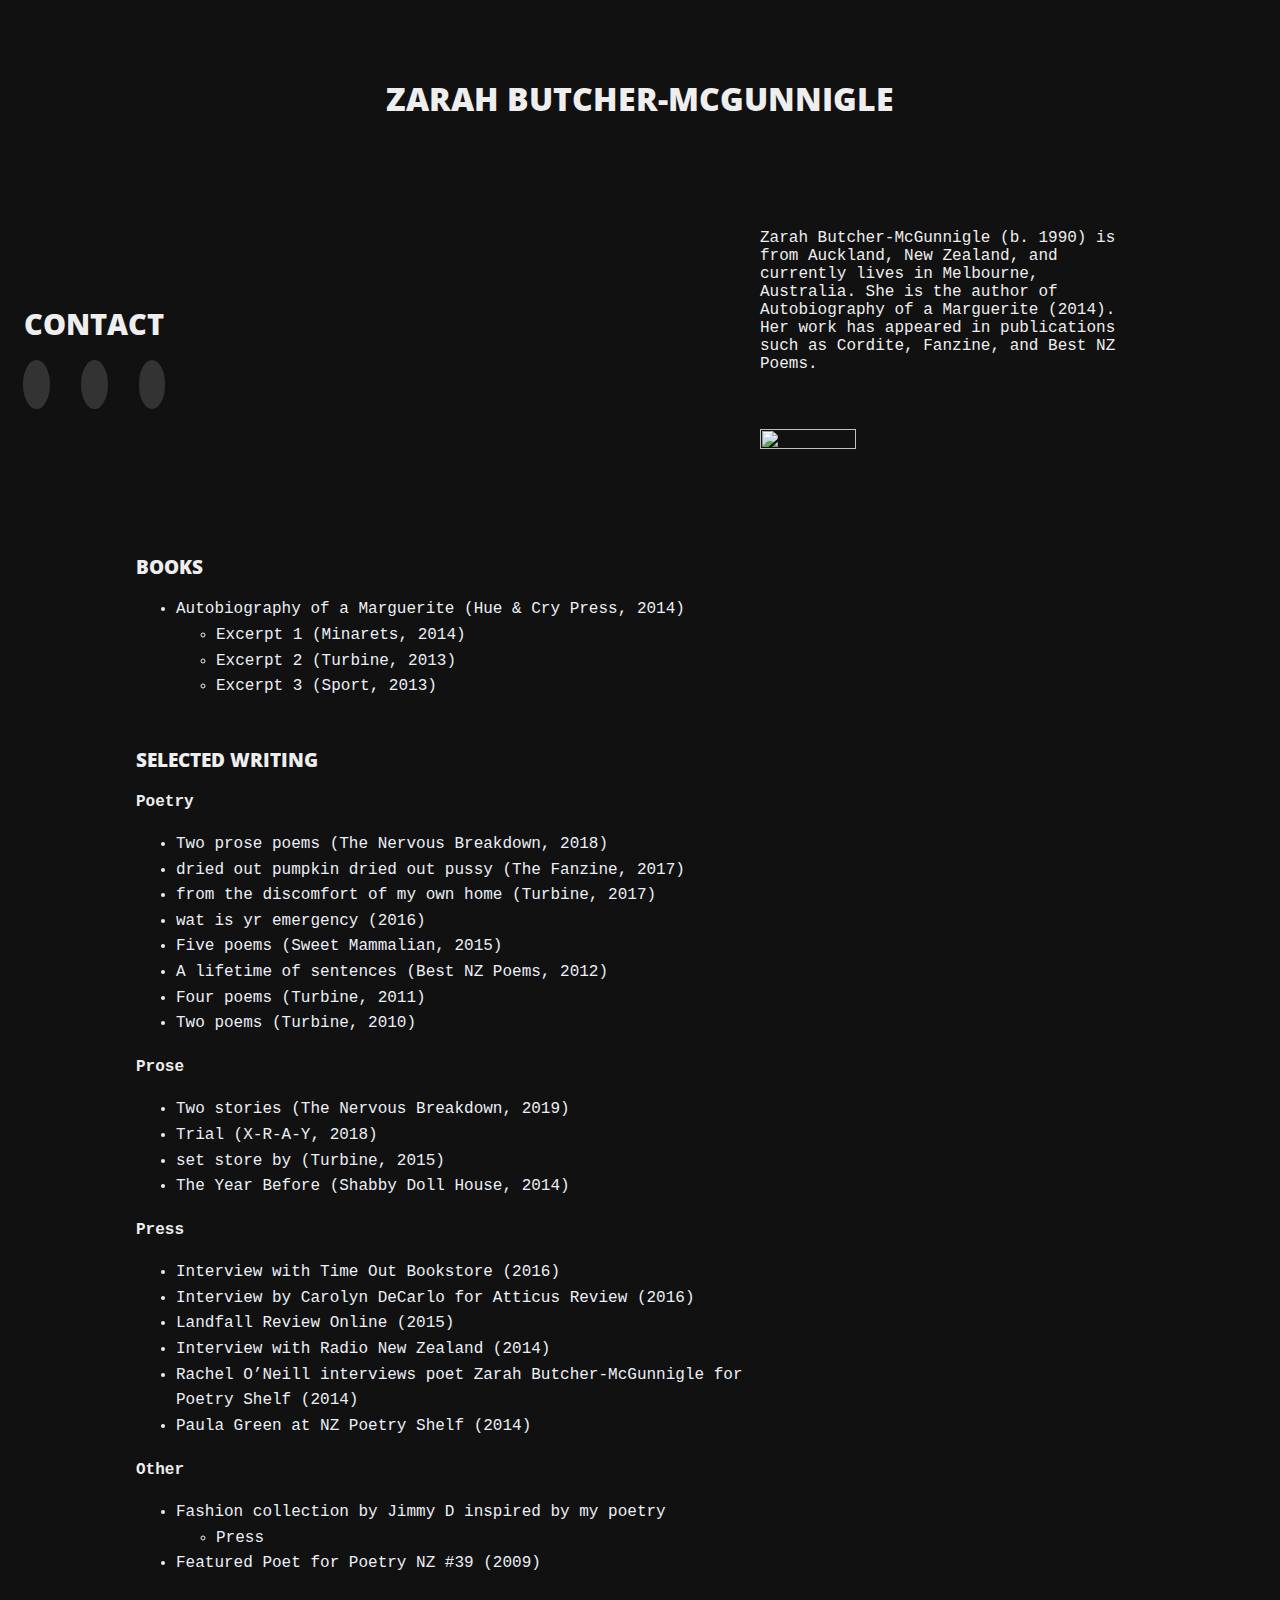
==== index.html @ 258d8d14 "Add files via upload" ====
<!--
Here is a template for the site if you want to try and write the page yourself. I have tried to add in comments to help you fill in the details. Message me on twitter or email if you have any questions.

The content of the webpape is controlled by the index.html file. The changes you make to this will change the writing you see on the page.

All the design of the page (font, colours etc.) is controlled by the main.css file. You are welcome to customise this anyway you like.

You can open this html file using your browser. If you make a change to this or the main.css and save it, you can then see the change by refreshing your browser.
 -->

<!DOCTYPE html>
<html lang="en" dir="ltr">
<head>
<meta charset="UTF-8" />
<meta name="viewport" content="width=device-width, initial-scale=1.0, user-scalable=no" />
<link rel="stylesheet" type="text/css" href="main.css" />
<link rel="stylesheet" type="text/css" href="colour.css" />

<link rel="stylesheet" href="https://use.fontawesome.com/releases/v5.6.1/css/all.css" integrity="sha384-gfdkjb5BdAXd+lj+gudLWI+BXq4IuLW5IT+brZEZsLFm++aCMlF1V92rMkPaX4PP" crossorigin="anonymous">

<!--
Enter your name here, this is what appears in the tab label on a browser.
 -->
<title>Zarah Butcher-McGunnigle</title>
</head>

<body>
<div class="list">

<!--
This is your name that appears at the top of the webpage
 -->
<h1 class="name">Zarah Butcher-McGunnigle</h1>

<!--
The below space is used for filling in your bio, if you dont want a bio delete everything below.
 -->
<div class="bio">
<div class="bioTitle">
<h3>about</h3>
</div>
<p>Zarah Butcher-McGunnigle (b. 1990) is from Auckland, New Zealand, and currently lives in
Melbourne, Australia. She is the author of Autobiography of a Marguerite (2014). Her work has
appeared in publications such as Cordite, Fanzine, and Best NZ Poems.
</p>
<div class="bioImage"><a href="https://www.hueandcrypress.com/shop/autobiography-of-a-marguerite" target="_blank"><img src="images/cover snip.PNG" width="50%" height="50%" alt=""/></a>
	</div>
	</div>

<!--
If you're deleting the bio, stop deleting from here.
 -->

<!--
Here's where we will fill in all your work.
The h3 and h4 are your headers. These help split the links into categories.
The <a ... part is a link.

Replace the google link with the link to your Work
Replace "Work Title [Journal]" with whatever you like.

The <br> is a line brake. This makes sure each link is on a new line.
 -->
<div class="content">
<h3>Books</h3>

<ul>
<li><a href="https://www.hueandcrypress.com/shop/autobiography-of-a-marguerite" target="_blank">Autobiography of a Marguerite (Hue &amp; Cry Press, 2014)</a></li>
<ul>
<li><a href="https://minarets.info/zarah-butcher-mcgunnigle-2/" target="_blank">Excerpt 1 (Minarets, 2014)</a></li>
<li><a href="http://nzetc.victoria.ac.nz/iiml/turbine/Turbi13/poetry/t1-g1-g1-t3-g1-t1-body-d1.html" target="_blank">Excerpt 2 (Turbine, 2013)</a></li>
<li><a href="http://nzetc.victoria.ac.nz/tm/scholarly/tei-Ba41Spo-t1-body1-d3.html" target="_blank">Excerpt 3 (Sport, 2013)</a></li>
</ul>
</ul>
	
<h3>selected writing</h3>
<h4>Poetry</h4>

<ul>
<li><a href="http://thenervousbreakdown.com/zarahbm/2018/11/two-prose-poems/#more-130241
" target="_blank">Two prose poems (The Nervous Breakdown, 2018)</a></li>
<li><a href="http://thefanzine.com/dried-out-pumpkin-dried-out-pussy/
" target="_blank">dried out pumpkin dried out pussy (The Fanzine, 2017)
</a></li>
<li><a href="http://turbinekapohau.org.nz/archive-issues/2017-contents/poetry-zarah-butcher-mcgunnigle/" target="_blank">from the discomfort of my own home (Turbine, 2017)
</a></li>
<li><a href="http://cordite.org.au/poetry/futuremachines/wat-is-yr-emergency/" target="_blank">wat is yr emergency (2016)
</a></li>
<li><a href="https://www.sweetmammalian.com/zarah-butcher-mcgunnigle-c14m
" target="_blank">Five poems (Sweet Mammalian, 2015)
</a></li>
<li><a href="https://www.bestnewzealandpoems.org.nz/past-issues/2011-contents/zarah-butcher-mcgunnigle/" target="_blank">A lifetime of sentences (Best NZ Poems, 2012)
</a></li>
	<li><a href="http://nzetc.victoria.ac.nz/iiml/turbine/Turbi11/poetry/t1-g1-g1-t4-g1-t1-body-d1.html
" target="_blank">Four poems (Turbine, 2011)
</a></li>
	<li><a href="http://nzetc.victoria.ac.nz/iiml/turbine/Turbi10/poetry/t1-g1-g1-t5-g1-t2-body-d1.html
" target="_blank">Two poems (Turbine, 2010)
</a></li>
</ul>

<h4>Prose</h4>
<ul>
<li><a href="http://thenervousbreakdown.com/zarahbm/2019/10/two-stories-3/
" target="_blank">Two stories (The Nervous Breakdown, 2019)
</a></li>
<li><a href="http://x-r-a-y.com/trial-by-zarah-butcher-mcgunnigle/fiction/
" target="_blank">Trial (X-R-A-Y, 2018)
</a></li>
<li><a href="http://nzetc.victoria.ac.nz/iiml/turbine/Turbi15/fiction/t1-g1-g2-t1-g1-t1-body-d1.html
" target="_blank">set store by (Turbine, 2015)
</a></li>
<li><a href="http://shabbydollhouse.com/The-Year-Before
" target="_blank">The Year Before (Shabby Doll House, 2014)
</a></li>
	</ul>
	<h4>Press</h4>
	<ul>
<li><a href="http://timeoutbooks.blogspot.com/2016/08/all-tomorrows-poets-2016-zarah-butcher.html
" target="_blank">Interview with Time Out Bookstore (2016)
</a></li>
<li><a href="https://atticusreview.org/collecting-the-fragments-of-a-young-poet-zarah-butcher-mcgunnigle/
" target="_blank">Interview by Carolyn DeCarlo for Atticus Review (2016)
</a></li>
<li><a href="https://landfallreview.com/a-stranger-finds-further/
" target="_blank">Landfall Review Online (2015)
</a></li>
<li><a href="https://www.rnz.co.nz/national/programmes/standing-room-only/audio/20141468/books-autobiography-of-a-marguerite
" target="_blank">Interview with Radio New Zealand (2014)
</a></li>
<li><a href="https://nzpoetryshelf.com/2014/06/10/the-marguerites-rachel-oneill-interviews-poet-zarah-butcher-mcgunnigle-for-poetry-shelf/
" target="_blank">Rachel O’Neill interviews poet Zarah Butcher-McGunnigle for Poetry Shelf (2014)
</a></li>
<li><a href="https://nzpoetryshelf.com/2014/06/16/zarah-butcher-mcgunnigles-autobiography-of-a-marguerite-out-of-illness-lacework-poems-kinetic-poems/
" target="_blank">Paula Green at NZ Poetry Shelf (2014)
</a></li>
</ul>
	
	<h4>Other</h4>
	<ul>
	<li><a href="https://jimmyd.co.nz/pages/ss17-bad-feng-shui" target="_blank">Fashion collection by Jimmy D inspired by my poetry
</a></li>
	<ul><li>
		<a href="http://beautifulblack.co.nz/2016/09/05/nzfw-2016-jimmy-d/?doing_wp_cron=1588849435.1859068870544433593750" target="_blank">Press</a>
		</li></ul>
		<li><a href="https://poetrynz.net/archives/issue-39/" target="_blank">Featured Poet for Poetry NZ #39 (2009)

</a></li>
	</ul>
</div>
</div>

<!--
This is the section with the contact and the social buttons. Edit it however you want.
 -->
<div class="contact">
<h3>contact</h3>

<!--
To link to a direct email then include "mailto:youremail@example.com"

To link to a site add the URL in between the "" for the 'href=""'
 -->
<a href="mailto:zarahbmcgunnigle@gmail.com"><i class="fas fa-envelope"></i></a>
<a href="https://twitter.com/zarahbm" target="_blank"><i class="fab fa-twitter"></i></a>
<a href="https://instagram.com/zarahbm" target="_blank"><i class="fab fa-instagram"></i></a>

<!--
If you have more social media or contact links you can keep adding them.
The icons I'm using are the fontawesome ones.
You can find all the icons avaliable by going to fontawesome.com


-->
</div>


</body>
</html>
---- main.css ----
@import url('https://fonts.googleapis.com/css?family=Open+Sans:700');
@import url('https://fonts.googleapis.com/css?family=EB+Garamond');


html{
  background-color: #eee;
}

body {
    margin: 0;
    font-family: 'IBM Plex Mono', monospace;
    font-size: 14px;
    color: hsl(0,0%,90%);
    background-color: #111;
}
html, body {
    max-width: 100%;
    overflow-x: hidden;
}

body{
  display: block;
  margin: 8px;
  font-family: 'IBM Plex Mono', monospace;
  font-size: 16px;
  color: hsl(0,0%,90%);
  background-color: #111;
}

h1, h2, h3{
  font-family: 'Open Sans', sans-serif;
}

h1{
  text-transform: uppercase;
  font-weight: 900;
  font-size: 2em;
  text-align: center;
  color: #333;
  padding: 0em;
  margin-bottom: 2em;

}

h3{
  text-transform: uppercase;
  font-weight: 900;
  padding-top: 1.5em;
}

h4{
  font-weight: 900;
}

.list{
  padding: 3em 8em;
  animation: fadein 2s;
  position: relative;
  z-index: 0;
}


a, a:visited {
  color: #000;
  text-decoration: none;
  line-height: 1.6em;
}

a:hover {
  color: blue;
}

.bio{
  padding: 1.8em 0em 3em 2em;
  float: right;
  text-align: left;
  width: 30vw;
  z-index: 2;
  position: relative;
}

.content{
	display: block;
    float: left;
	width: 50vw;
	z-index: 500;
}

.bioTitle{
  display: none;;
}

.bioImage{
	padding-top: 40px;
}

.contact{
	display:table-footer-group;
  text-align: center;
  margin-bottom: 3em;
	z-index: 200;
	
}
.contact h3{
  font-size: 1.8em;
}

.contact a{
  text-decoration: underline;
}

.fab, .fas{
  vertical-align: middle;
  background-color: #333;
  border-radius: 50%;
  padding: 0.7em;
  margin: 0.8em;
}

a > .fab, a > .fas{
  color: #eee;
  font-size: 1.2em;
}

.fab:hover, .fas:hover{
  background-color: blue;
}

@keyframes fadein {
    from { opacity: 0; }
    to   { opacity: 1; }
}
/* Safari, Chrome and Opera > 12.1 */
@-webkit-keyframes fadein {
    from { opacity: 0; }
    to   { opacity: 1; }
}

@media only screen and (max-device-width: 480px) {

        h1{
          margin-right: -0.7em;
          padding-bottom: 0.4em;
        }
        h1.name{
          text-align: center;
          margin: 2em 0 0 0;
          padding: 0;
          font-size: 4em;
        }
        .list{
          padding: 0em 3em;
        }
        .bio{
          padding: 1em 0;
          float: none;
          text-align: left;
          width: 100%;
          margin: 0 auto;
        }

        .bioTitle{
          display: block;
        }
    }
---- colour.css ----
/*
background color sets the colour of the page itself.

color sets the colour of the text on the page.
 */

html, body{
  background-color: #111111;
  color: #eeeeee;
}

/*
h1 is the bold "Your Name" at the top of the page.
 */

h1{
color: #eeeeee;
}

/*
h3 is used for the subheadings, like "full-length"
 */

h3{
  color: #eeeeee;
}

/*
h4 is used for the dates in this template
 */

h4{
  color: #eeeeee;
}

/*
This sets the colour of the links on your page
 */

a, a:visited {
  color: #EBEFF6;
}

/*
This sets the colour of the link when you hover over it
 */

a:hover {
  color: #9EA7BE;
}

/*
This sets the colour of the circle around each of the contact icons
 */

.fab, .fas{
  background-color: #333333;
}

/*
This sets the colour of icon itself
 */

a > .fab, a > .fas{
  color: #eeeeee;
}

/*
This sets the colour of the circle around the icon when you hover over it
 */

.fab:hover, .fas:hover{
  background-color: #5F75AD;
}

/*
This sets the colour of icon itself when you hover over it
 */

a > .fab:hover, a > .fas:hover{
  color: #5F75AD;
}
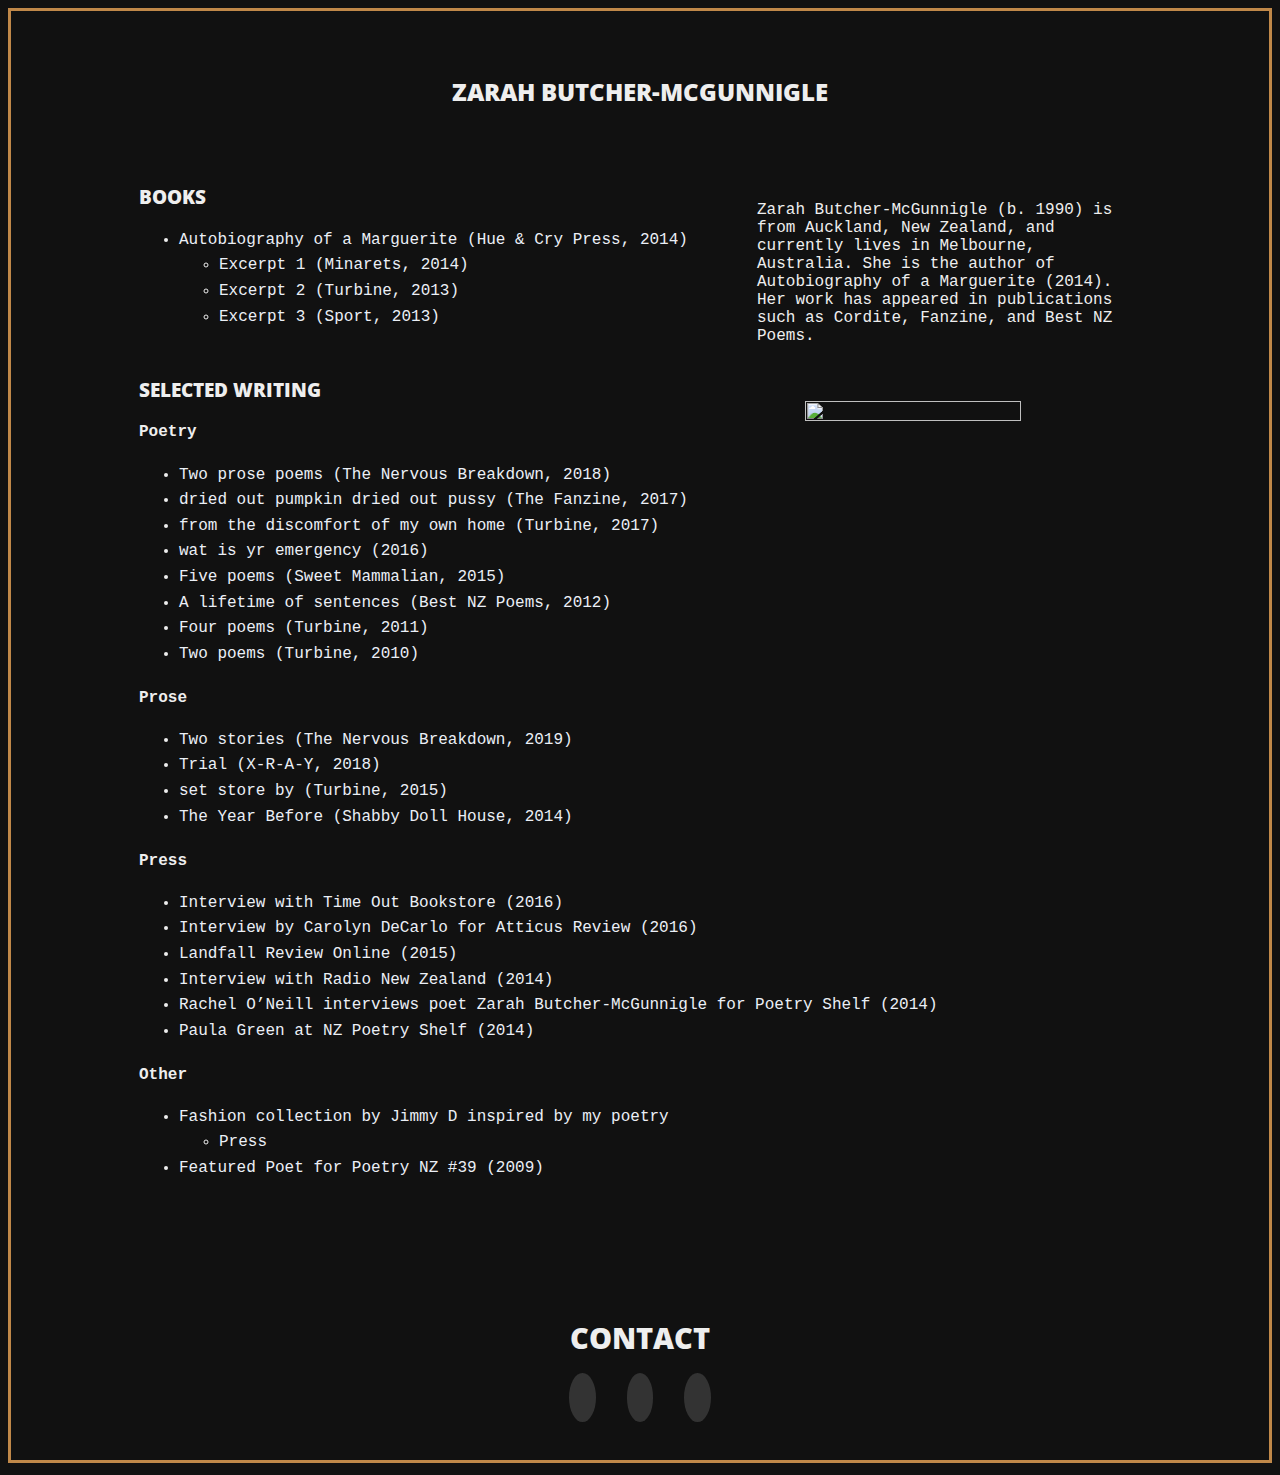
==== commit 24290f68: "Add files via upload" ====
--- a/index.html
+++ b/index.html
@@ -24,7 +24,7 @@
 <title>Zarah Butcher-McGunnigle</title>
 </head>
 
-<body>
+<body class="pageOutline">
 <div class="list">
 
 <!--
@@ -43,7 +43,7 @@
 Melbourne, Australia. She is the author of Autobiography of a Marguerite (2014). Her work has
 appeared in publications such as Cordite, Fanzine, and Best NZ Poems.
 </p>
-<div class="bioImage"><a href="https://www.hueandcrypress.com/shop/autobiography-of-a-marguerite" target="_blank"><img src="images/cover snip.PNG" width="50%" height="50%" alt=""/></a>
+<div class="bioImage"><a href="https://www.hueandcrypress.com/shop/autobiography-of-a-marguerite" target="_blank"><img src="images/cover snip.PNG" width="75%" height="75%" class="center" alt=""/></a>
 	</div>
 	</div>
 
--- a/main.css
+++ b/main.css
@@ -13,6 +13,12 @@
     color: hsl(0,0%,90%);
     background-color: #111;
 }
+
+.pageOutline{
+	border-style:solid;
+	border-color:#C08849;
+}
+
 html, body {
     max-width: 100%;
     overflow-x: hidden;
@@ -34,7 +40,7 @@
 h1{
   text-transform: uppercase;
   font-weight: 900;
-  font-size: 2em;
+  font-size: 1.5em;
   text-align: center;
   color: #333;
   padding: 0em;
@@ -75,15 +81,11 @@
   float: right;
   text-align: left;
   width: 30vw;
-  z-index: 2;
+  z-index: 100000;
   position: relative;
 }
 
 .content{
-	display: block;
-    float: left;
-	width: 50vw;
-	z-index: 500;
 }
 
 .bioTitle{
@@ -93,9 +95,14 @@
 .bioImage{
 	padding-top: 40px;
 }
+.center {
+  display: block;
+  margin-left: auto;
+  margin-right: auto;
+  width: 75%;
+}
 
 .contact{
-	display:table-footer-group;
   text-align: center;
   margin-bottom: 3em;
 	z-index: 200;
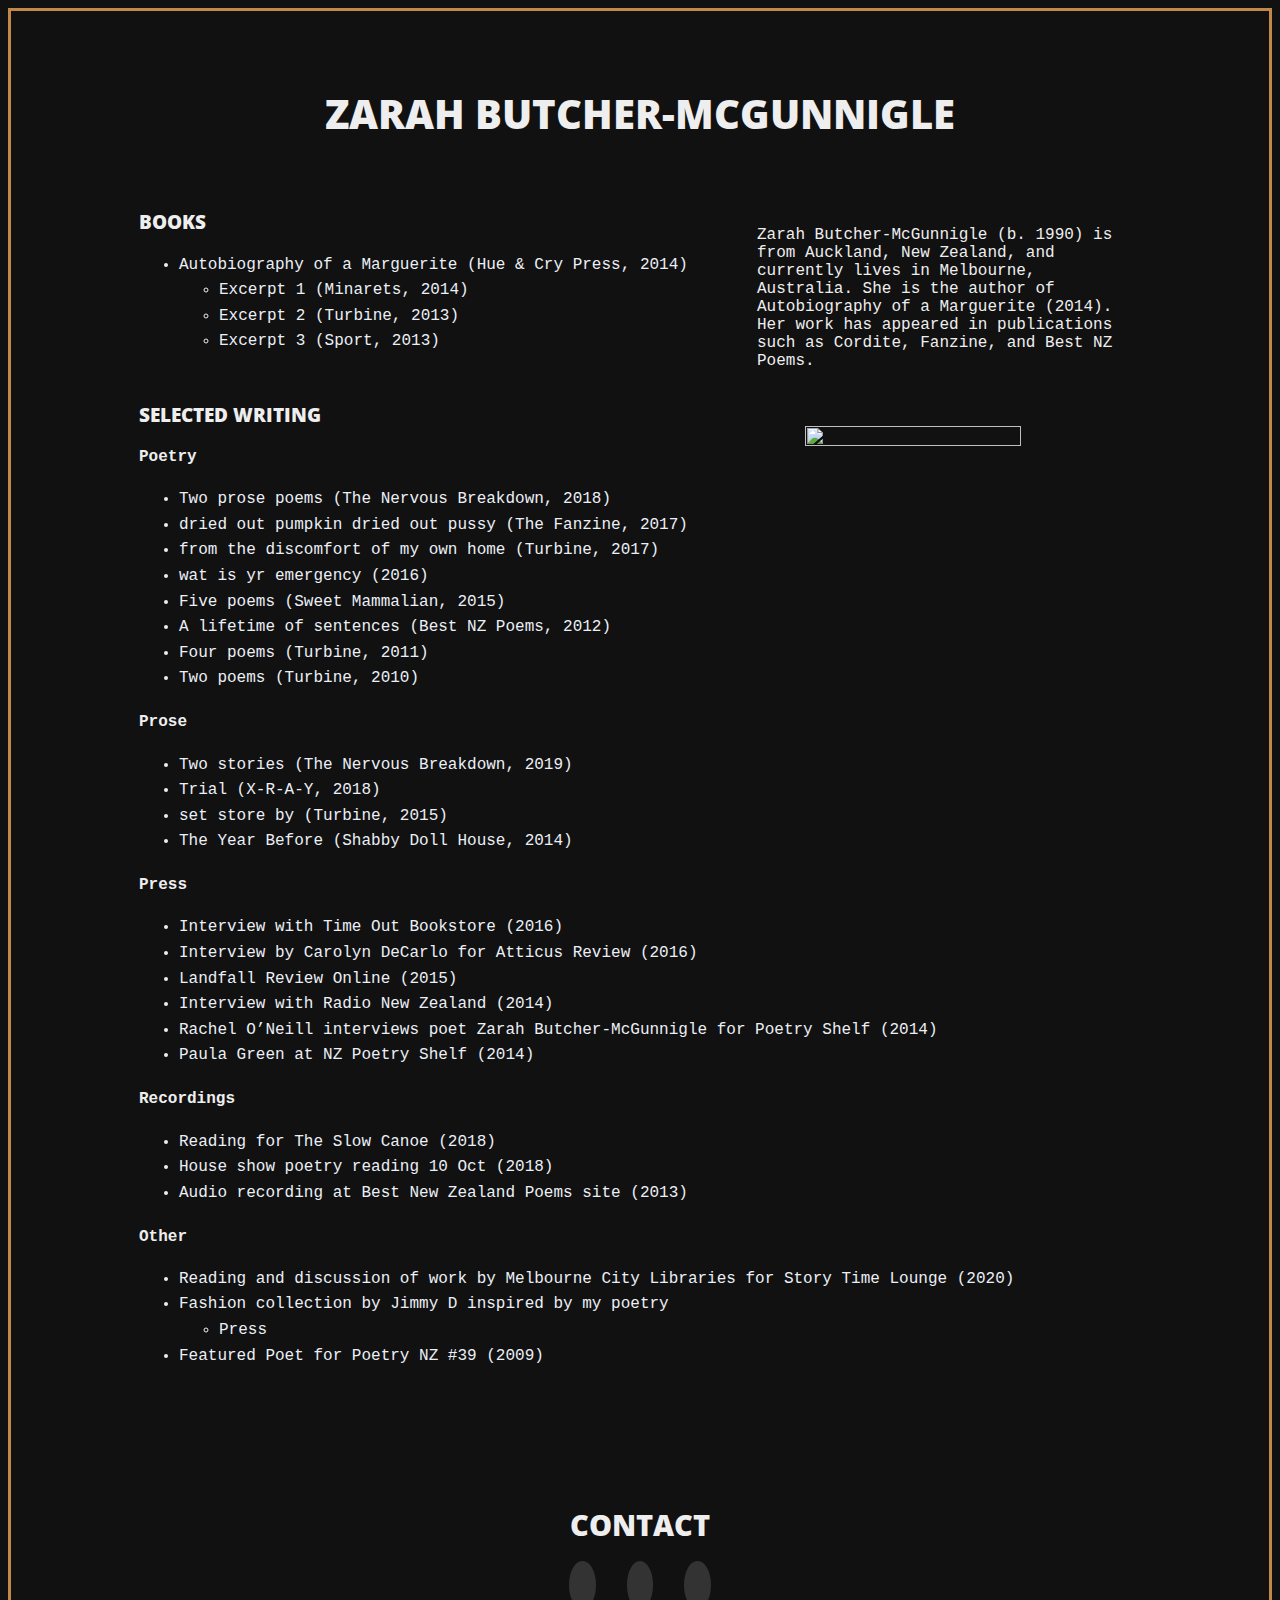
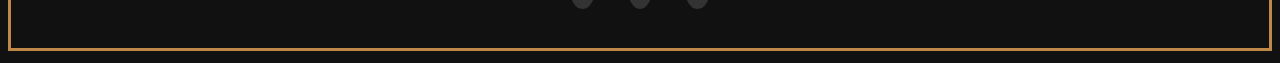
==== commit 430eecbb: "Update index.html" ====
--- a/index.html
+++ b/index.html
@@ -135,9 +135,26 @@
 " target="_blank">Paula Green at NZ Poetry Shelf (2014)
 </a></li>
 </ul>
-	
+	<h4>Recordings</h4>
+	<ul>
+		<li><a href="https://soundcloud.com/user-950070718/zarah-butcher-mcgunnigle-2018
+" target="_blank">Reading for The Slow Canoe (2018)
+
+</a></li>
+		<li><a href="https://www.youtube.com/watch?v=eKeO79sIlz8&feature=youtu.be
+" target="_blank">House show poetry reading 10 Oct (2018)
+
+</a></li>
+		<li><a href="https://www.bestnewzealandpoems.org.nz/past-issues/2012-contents/zarah-butcher-mcgunnigle/" target="_blank">Audio recording at Best New Zealand Poems site (2013)
+
+</a></li>
+	</ul>
 	<h4>Other</h4>
 	<ul>
+		<li><a href="https://www.youtube.com/watch?v=XiLH3CAPz-4
+" target="_blank">Reading and discussion of work by Melbourne City Libraries for Story Time Lounge (2020)
+
+</a></li>
 	<li><a href="https://jimmyd.co.nz/pages/ss17-bad-feng-shui" target="_blank">Fashion collection by Jimmy D inspired by my poetry
 </a></li>
 	<ul><li>
--- a/main.css
+++ b/main.css
@@ -40,11 +40,11 @@
 h1{
   text-transform: uppercase;
   font-weight: 900;
-  font-size: 1.5em;
+  font-size: 2.5em;
   text-align: center;
   color: #333;
   padding: 0em;
-  margin-bottom: 2em;
+  margin-bottom: 1em;
 
 }
 
@@ -150,10 +150,10 @@
           padding-bottom: 0.4em;
         }
         h1.name{
-          text-align: center;
+          text-align: left;
           margin: 2em 0 0 0;
           padding: 0;
-          font-size: 4em;
+          font-size: 1.5em;
         }
         .list{
           padding: 0em 3em;
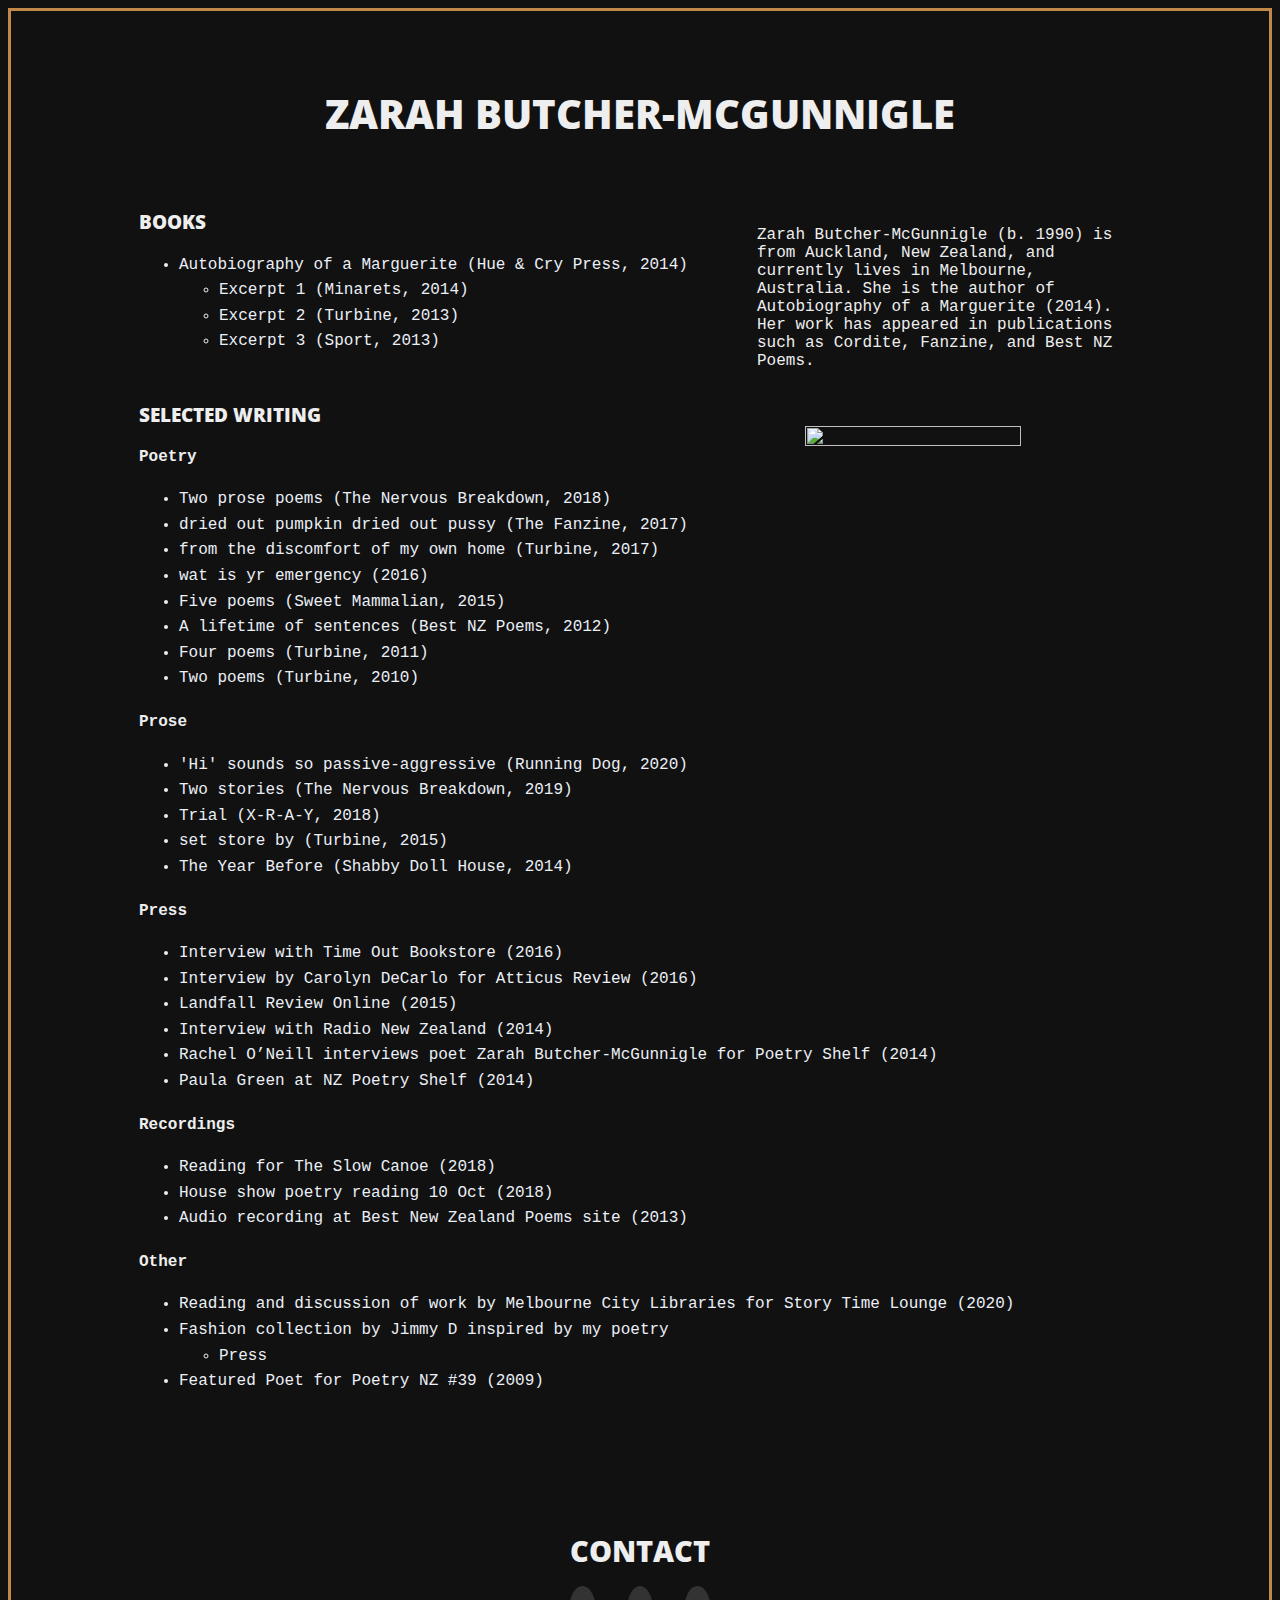
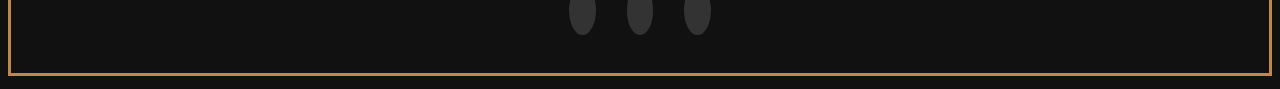
==== commit 62a3a7df: "Add files via upload" ====
--- a/index.html
+++ b/index.html
@@ -22,6 +22,8 @@
 Enter your name here, this is what appears in the tab label on a browser.
  -->
 <title>Zarah Butcher-McGunnigle</title>
+<meta name="Keywords" content="zarah poet, new zealand poetry, zarah butcher-mcgunninle, zarah new zealand, nz poet, autobiography of a marguerite">
+<meta name="Description" content="Zarah Butcher-McGunnigle (b. 1990) is from Auckland, New Zealand, and currently lives in Melbourne, Australia. She is the author of Autobiography of a Marguerite (2014). Her work has appeared in publications such as Cordite, Fanzine, and Best NZ Poems.">
 </head>
 
 <body class="pageOutline">
@@ -101,6 +103,7 @@
 
 <h4>Prose</h4>
 <ul>
+	<li><a href="https://rundog.art/hi-sounds-so-passive-aggressive-zarah-butcher/" target="_blank">'Hi' sounds so passive-aggressive (Running Dog, 2020)</a></li>	
 <li><a href="http://thenervousbreakdown.com/zarahbm/2019/10/two-stories-3/
 " target="_blank">Two stories (The Nervous Breakdown, 2019)
 </a></li>
@@ -141,7 +144,7 @@
 " target="_blank">Reading for The Slow Canoe (2018)
 
 </a></li>
-		<li><a href="https://www.youtube.com/watch?v=eKeO79sIlz8&feature=youtu.be
+		<li><a href="https://www.youtube.com/watch?v=eKeO79sIlz8&t=326s
 " target="_blank">House show poetry reading 10 Oct (2018)
 
 </a></li>
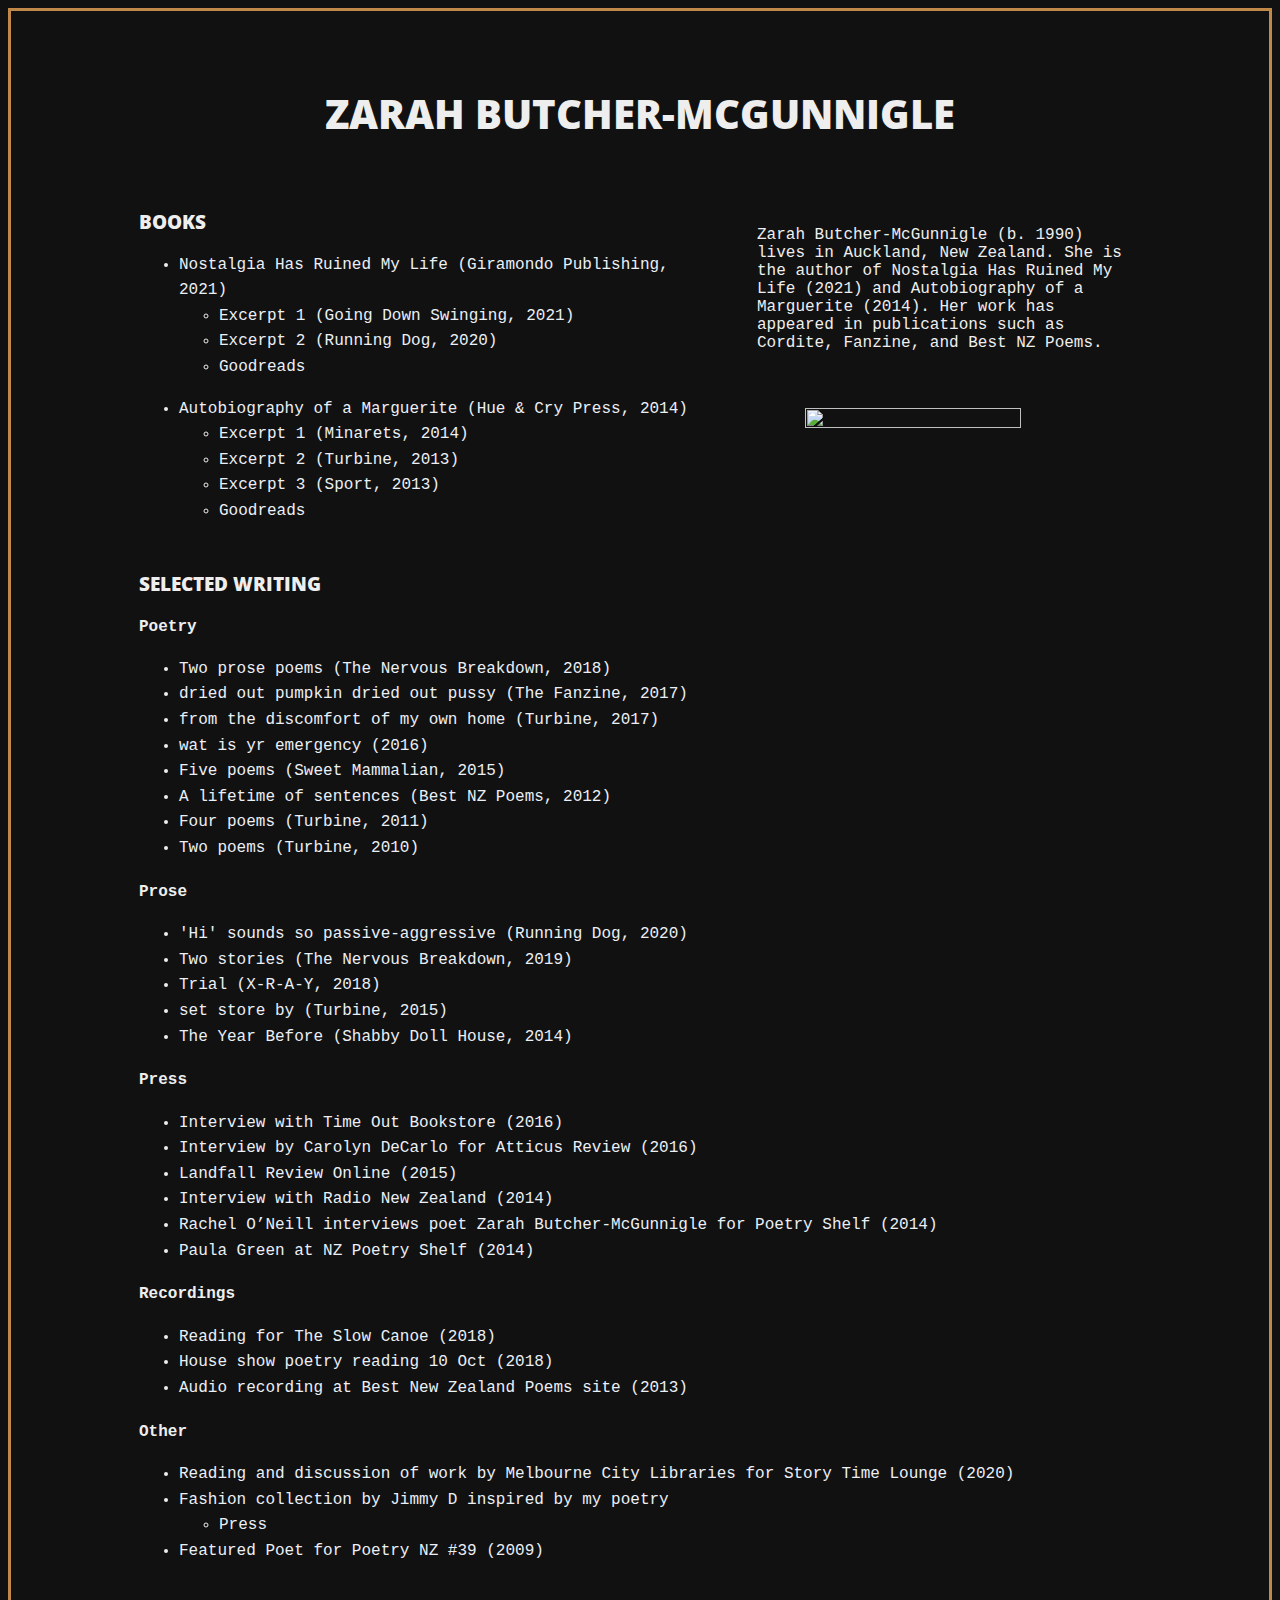
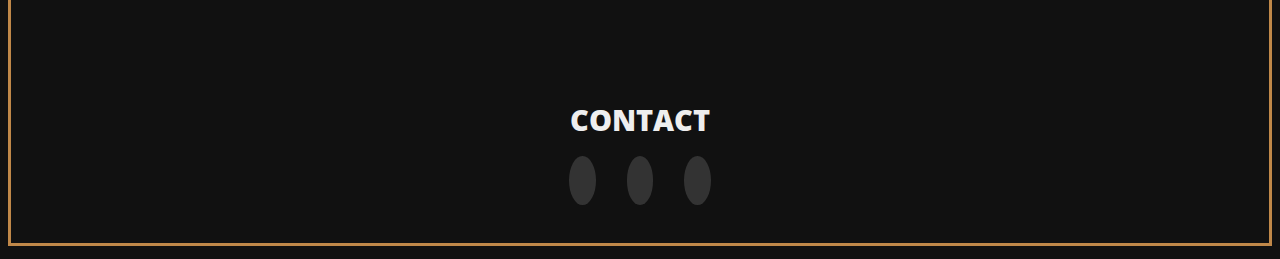
==== commit 43b4925d: "Update index.html" ====
--- a/index.html
+++ b/index.html
@@ -41,8 +41,7 @@
 <div class="bioTitle">
 <h3>about</h3>
 </div>
-<p>Zarah Butcher-McGunnigle (b. 1990) is from Auckland, New Zealand, and currently lives in
-Melbourne, Australia. She is the author of Autobiography of a Marguerite (2014). Her work has
+<p>Zarah Butcher-McGunnigle (b. 1990) lives in Auckland, New Zealand. She is the author of Nostalgia Has Ruined My Life (2021) and Autobiography of a Marguerite (2014). Her work has
 appeared in publications such as Cordite, Fanzine, and Best NZ Poems.
 </p>
 <div class="bioImage"><a href="https://www.hueandcrypress.com/shop/autobiography-of-a-marguerite" target="_blank"><img src="images/cover snip.PNG" width="75%" height="75%" class="center" alt=""/></a>
@@ -65,13 +64,21 @@
  -->
 <div class="content">
 <h3>Books</h3>
-
-<ul>
+<ul>
+<li><a href="https://giramondopublishing.com/books/nostalgia-has-ruined-my-life/" target="_blank">Nostalgia Has Ruined My Life (Giramondo Publishing, 2021)</a></li>
+<ul>
+<li><a href="https://goingdownswinging.org.au/archives/from-nostalgia-has-ruined-my-life" target="_blank">Excerpt 1 (Going Down Swinging, 2021)</a></li>
+<li><a href="https://rundog.art/hi-sounds-so-passive-aggressive-zarah-butcher/" target="_blank">Excerpt 2 (Running Dog, 2020)</a></li>
+<li><a href="https://www.goodreads.com/book/show/58547451-nostalgia-has-ruined-my-life" target="_blank">Goodreads</a></li>
+</ul>
+</ul>
+<ul>	
 <li><a href="https://www.hueandcrypress.com/shop/autobiography-of-a-marguerite" target="_blank">Autobiography of a Marguerite (Hue &amp; Cry Press, 2014)</a></li>
 <ul>
 <li><a href="https://minarets.info/zarah-butcher-mcgunnigle-2/" target="_blank">Excerpt 1 (Minarets, 2014)</a></li>
 <li><a href="http://nzetc.victoria.ac.nz/iiml/turbine/Turbi13/poetry/t1-g1-g1-t3-g1-t1-body-d1.html" target="_blank">Excerpt 2 (Turbine, 2013)</a></li>
 <li><a href="http://nzetc.victoria.ac.nz/tm/scholarly/tei-Ba41Spo-t1-body1-d3.html" target="_blank">Excerpt 3 (Sport, 2013)</a></li>
+<li><a href="https://www.goodreads.com/book/show/22470821-autobiography-of-a-marguerite" target="_blank">Goodreads</a></li>
 </ul>
 </ul>
 	
@@ -88,7 +95,7 @@
 </a></li>
 <li><a href="http://cordite.org.au/poetry/futuremachines/wat-is-yr-emergency/" target="_blank">wat is yr emergency (2016)
 </a></li>
-<li><a href="https://www.sweetmammalian.com/zarah-butcher-mcgunnigle-c14m
+<li><a href="https://www.sweetmammalian.com/issue-three/zarah-butcher-mcgunnigle
 " target="_blank">Five poems (Sweet Mammalian, 2015)
 </a></li>
 <li><a href="https://www.bestnewzealandpoems.org.nz/past-issues/2011-contents/zarah-butcher-mcgunnigle/" target="_blank">A lifetime of sentences (Best NZ Poems, 2012)
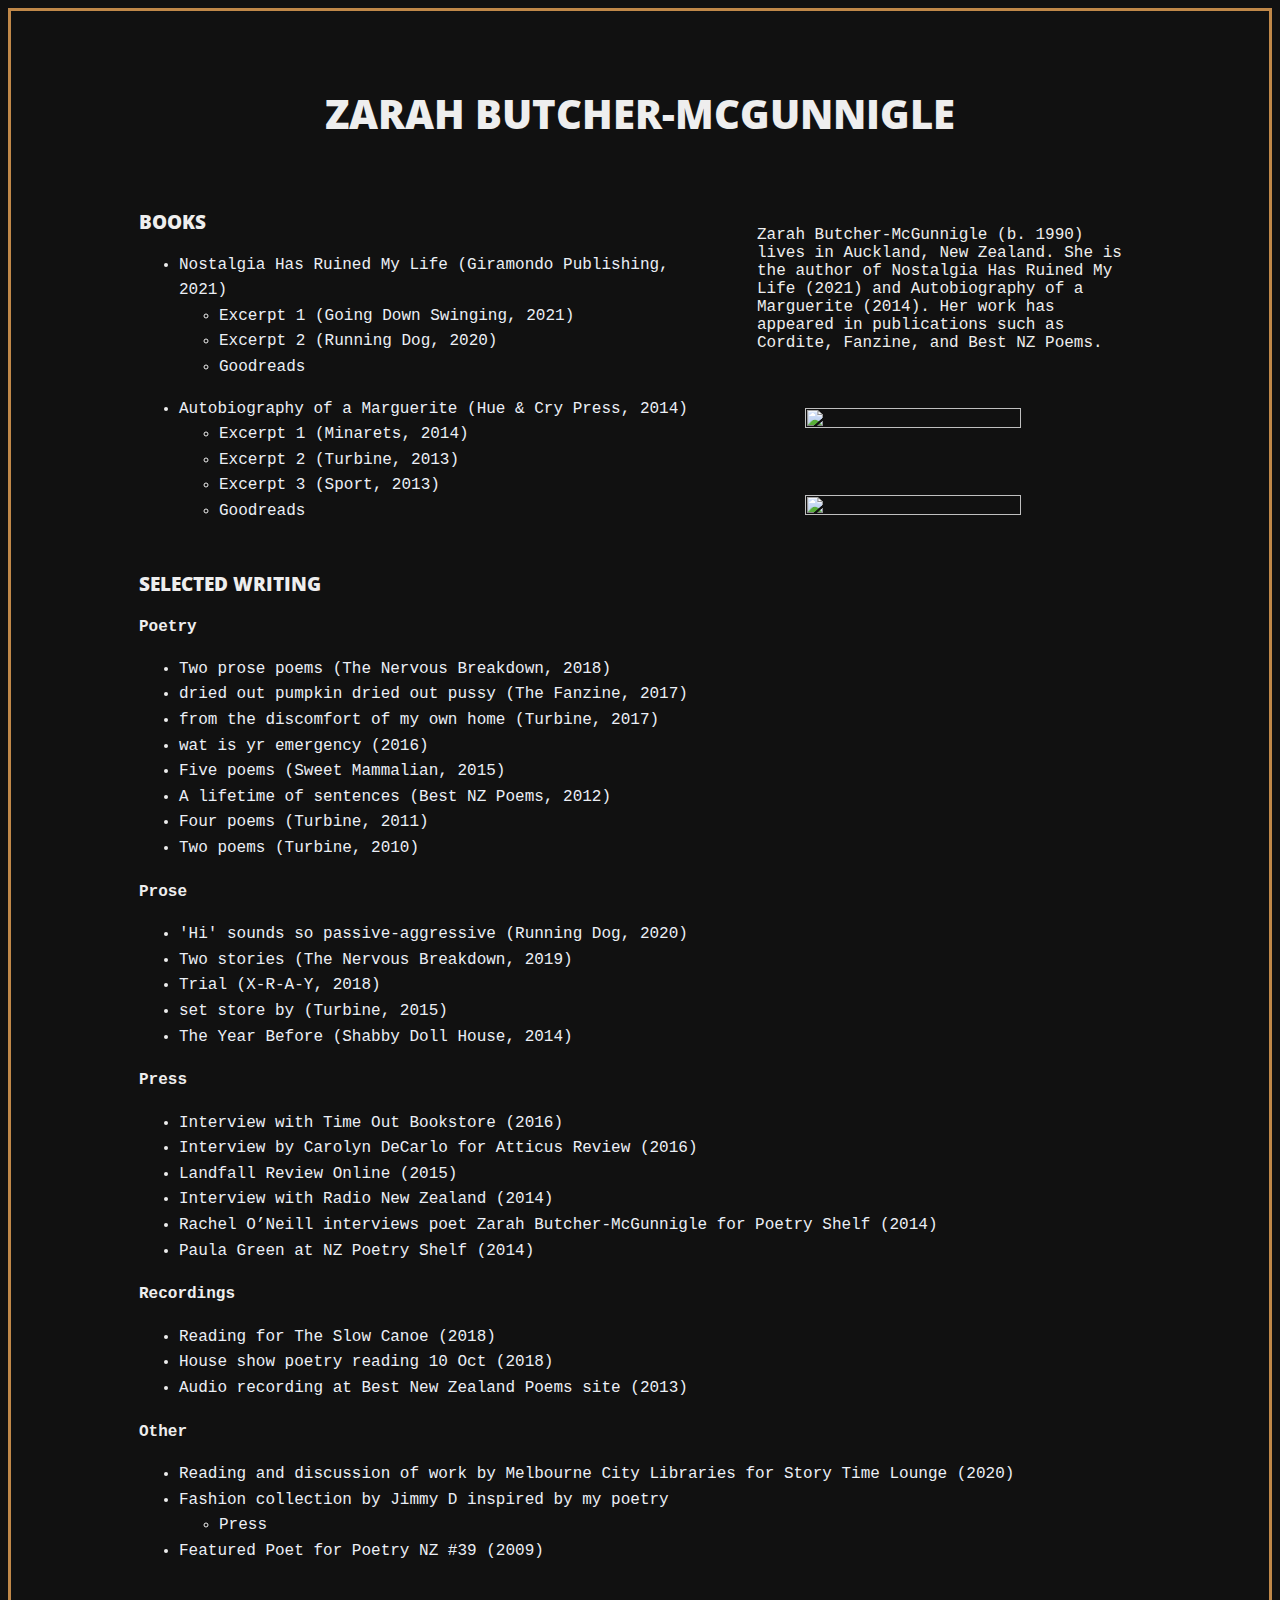
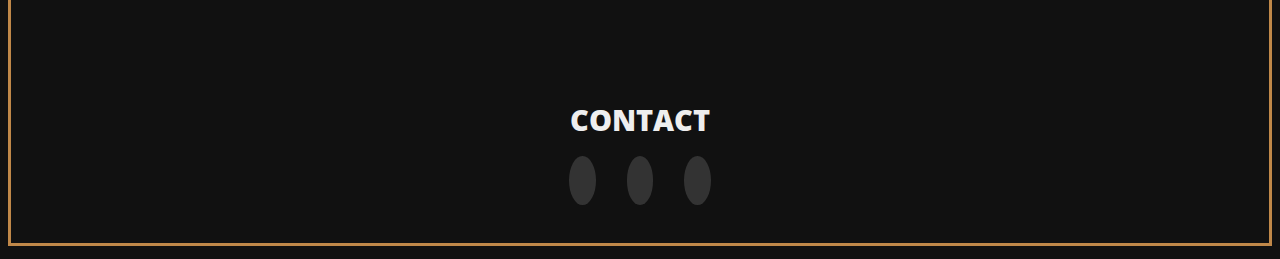
==== commit 25eaa9b8: "Update index.html" ====
--- a/index.html
+++ b/index.html
@@ -44,8 +44,12 @@
 <p>Zarah Butcher-McGunnigle (b. 1990) lives in Auckland, New Zealand. She is the author of Nostalgia Has Ruined My Life (2021) and Autobiography of a Marguerite (2014). Her work has
 appeared in publications such as Cordite, Fanzine, and Best NZ Poems.
 </p>
+	<div class="bioImage"><a href="https://giramondopublishing.com/books/nostalgia-has-ruined-my-life/" target="_blank"><img src="images/nhrml.PNG" width="75%" height="75%" class="center" alt=""/></a>
+	</div>
+	<br>
 <div class="bioImage"><a href="https://www.hueandcrypress.com/shop/autobiography-of-a-marguerite" target="_blank"><img src="images/cover snip.PNG" width="75%" height="75%" class="center" alt=""/></a>
 	</div>
+	
 	</div>
 
 <!--
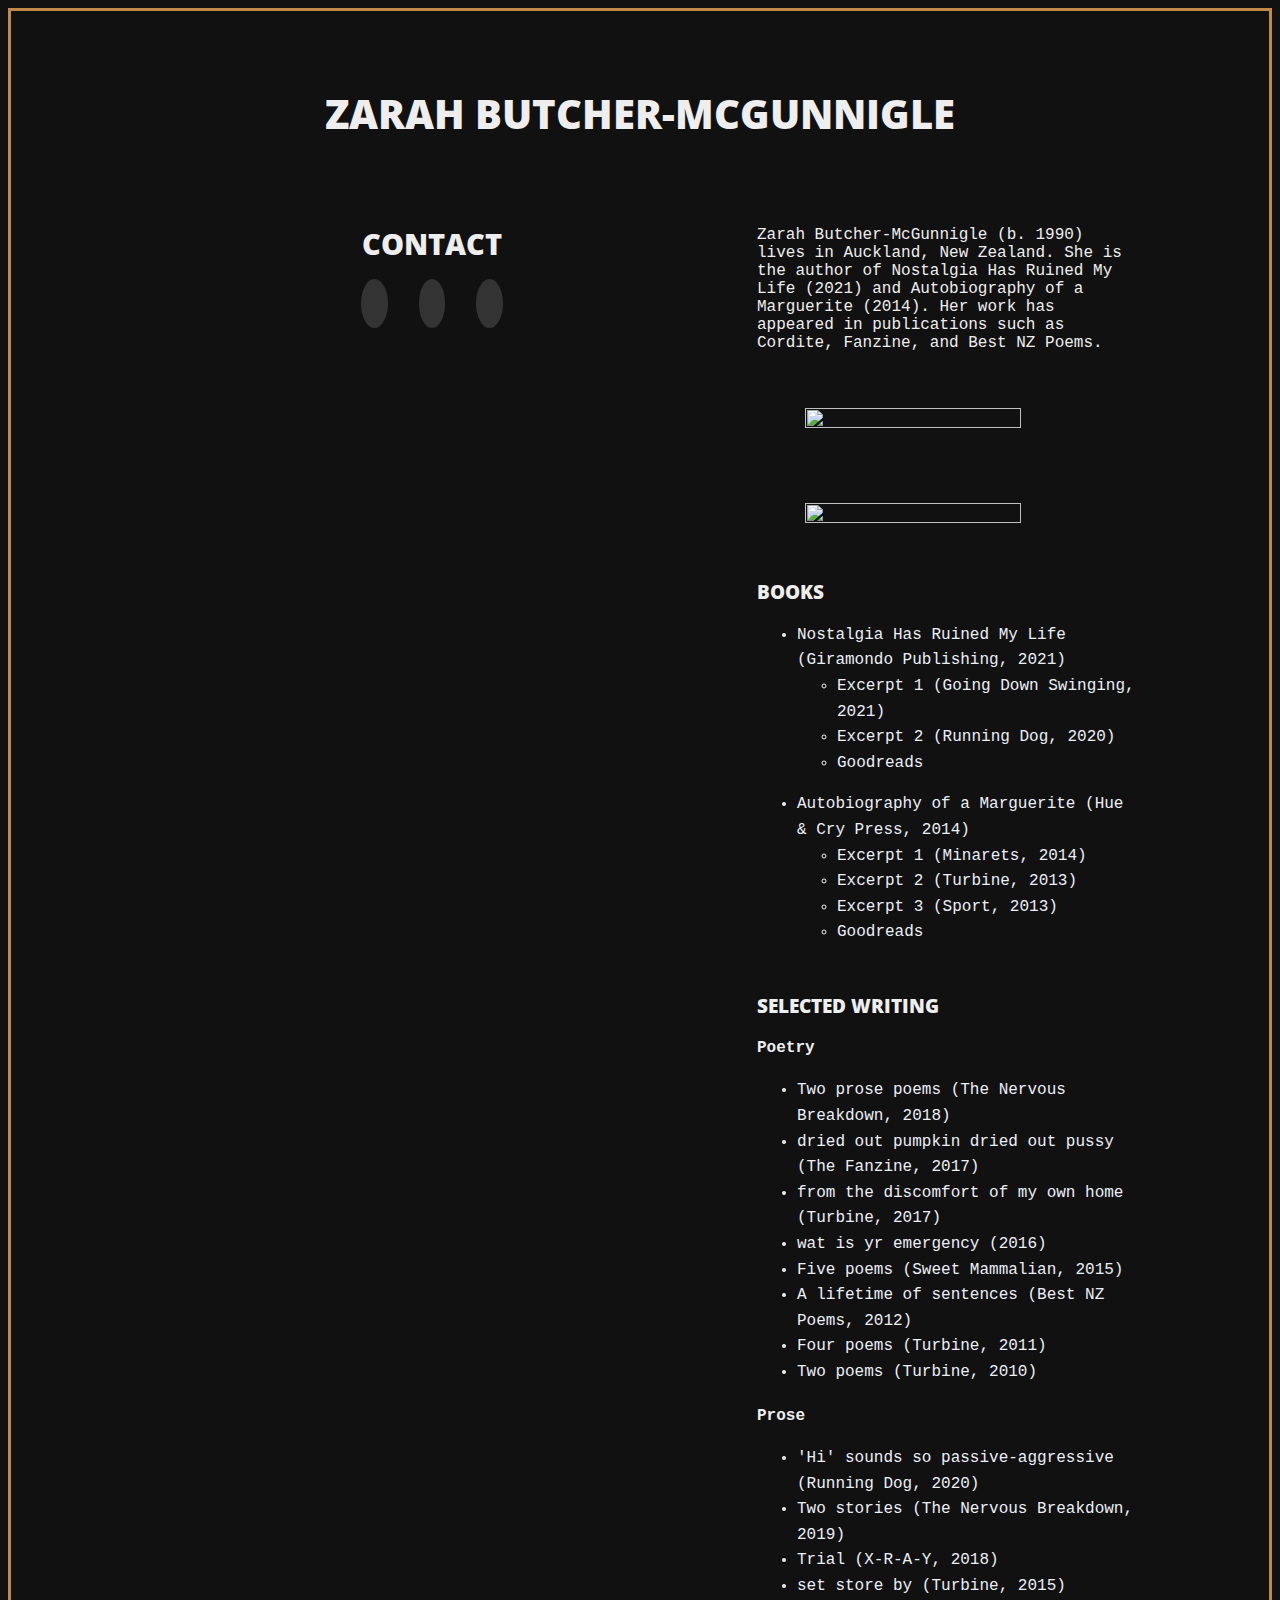
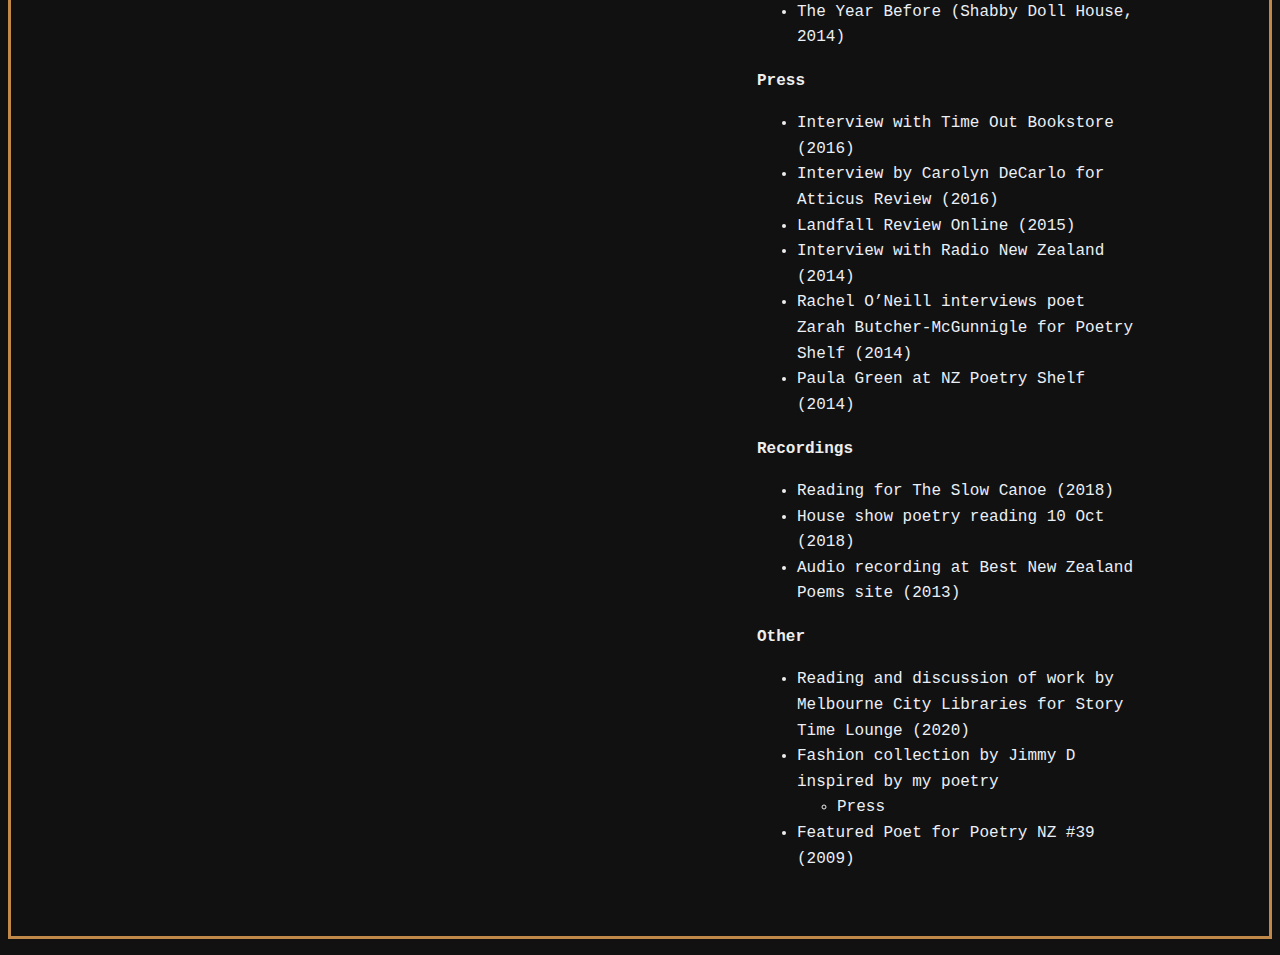
==== commit b1014013: "Update index.html" ====
--- a/index.html
+++ b/index.html
@@ -45,12 +45,12 @@
 appeared in publications such as Cordite, Fanzine, and Best NZ Poems.
 </p>
 	<div class="bioImage"><a href="https://giramondopublishing.com/books/nostalgia-has-ruined-my-life/" target="_blank"><img src="images/nhrml.PNG" width="75%" height="75%" class="center" alt=""/></a>
-	</div>
+
 	<br>
 <div class="bioImage"><a href="https://www.hueandcrypress.com/shop/autobiography-of-a-marguerite" target="_blank"><img src="images/cover snip.PNG" width="75%" height="75%" class="center" alt=""/></a>
 	</div>
-	
 	</div>
+
 
 <!--
 If you're deleting the bio, stop deleting from here.
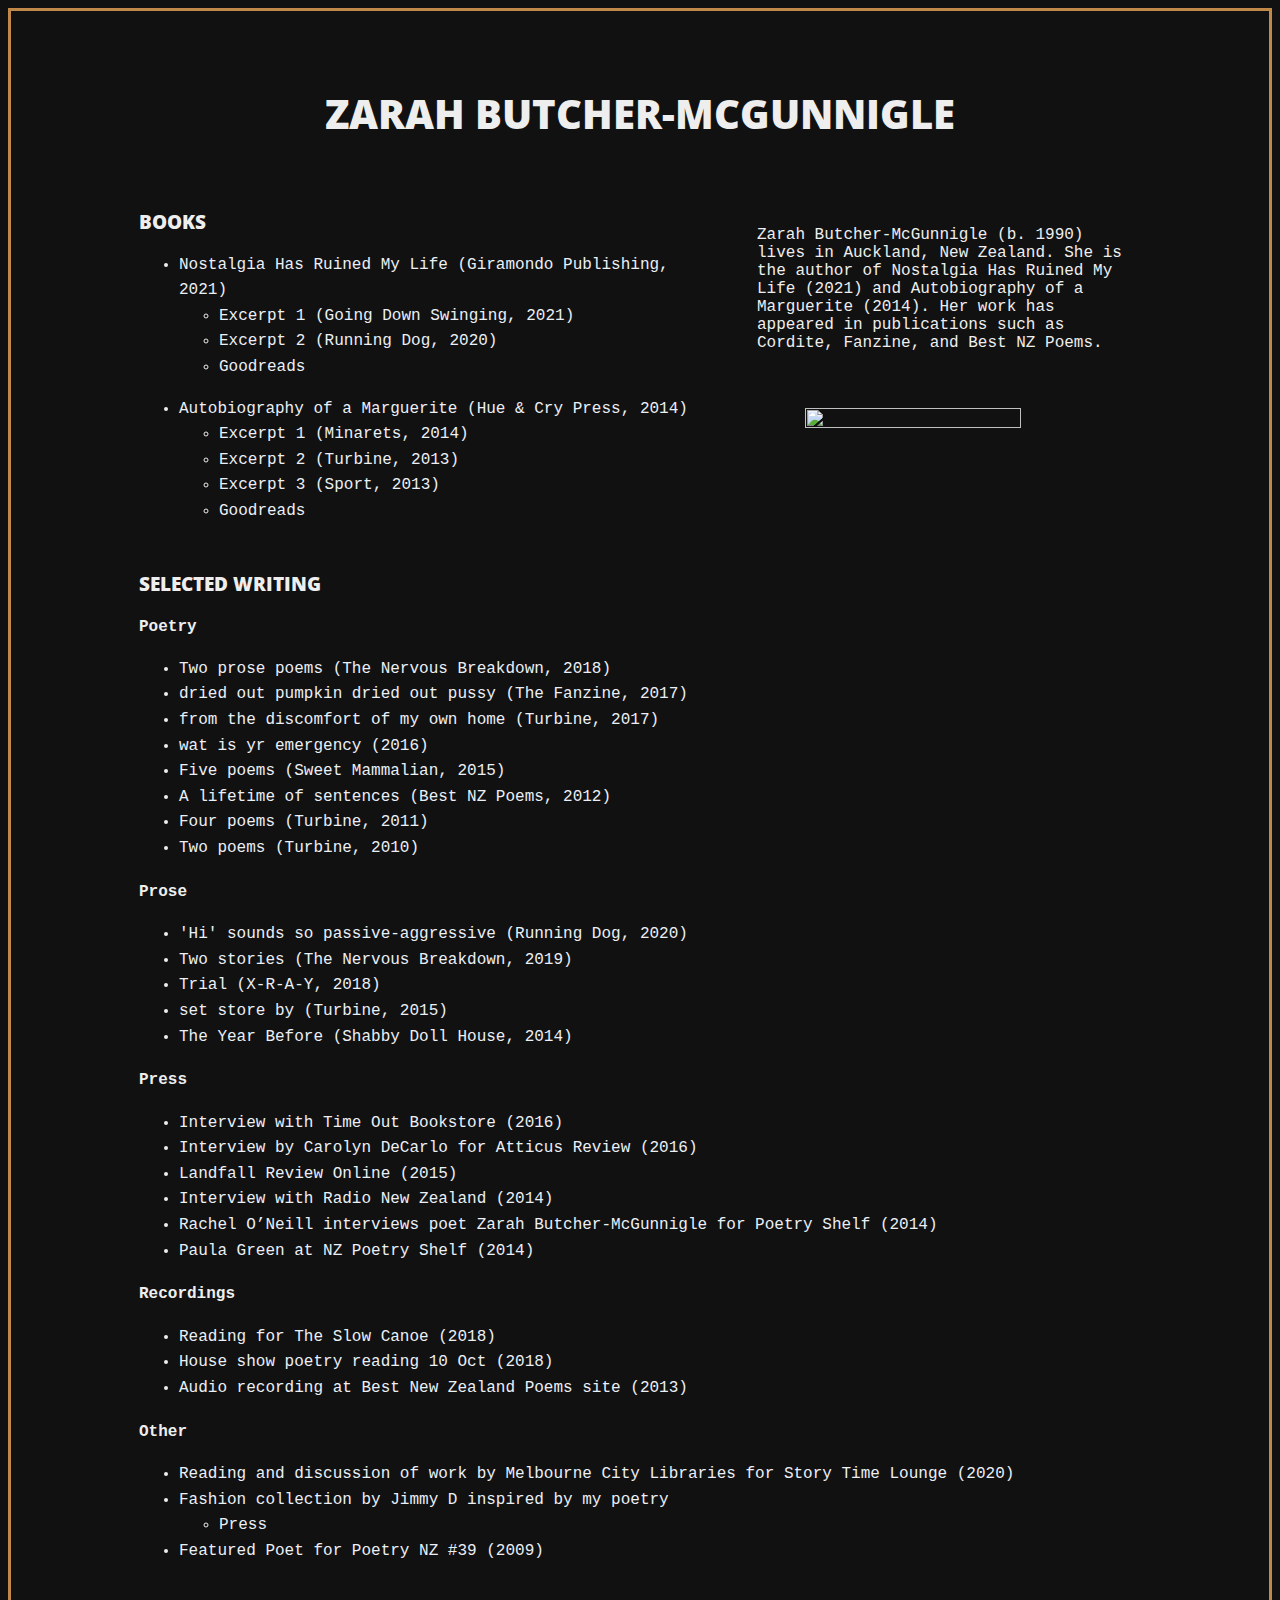
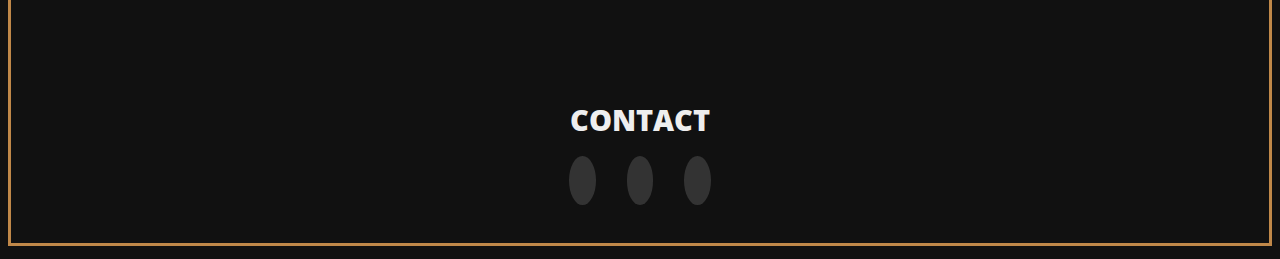
==== commit e5ee5b35: "Update index.html" ====
--- a/index.html
+++ b/index.html
@@ -44,13 +44,10 @@
 <p>Zarah Butcher-McGunnigle (b. 1990) lives in Auckland, New Zealand. She is the author of Nostalgia Has Ruined My Life (2021) and Autobiography of a Marguerite (2014). Her work has
 appeared in publications such as Cordite, Fanzine, and Best NZ Poems.
 </p>
-	<div class="bioImage"><a href="https://giramondopublishing.com/books/nostalgia-has-ruined-my-life/" target="_blank"><img src="images/nhrml.PNG" width="75%" height="75%" class="center" alt=""/></a>
-
-	<br>
-<div class="bioImage"><a href="https://www.hueandcrypress.com/shop/autobiography-of-a-marguerite" target="_blank"><img src="images/cover snip.PNG" width="75%" height="75%" class="center" alt=""/></a>
+	<div class="bioImage"><a href="https://giramondopublishing.com/books/nostalgia-has-ruined-my-life/" target="_blank"><img src="images/nhrml.png" width="75%" height="75%" class="center" alt=""/></a>
+
 	</div>
 	</div>
-
 
 <!--
 If you're deleting the bio, stop deleting from here.
